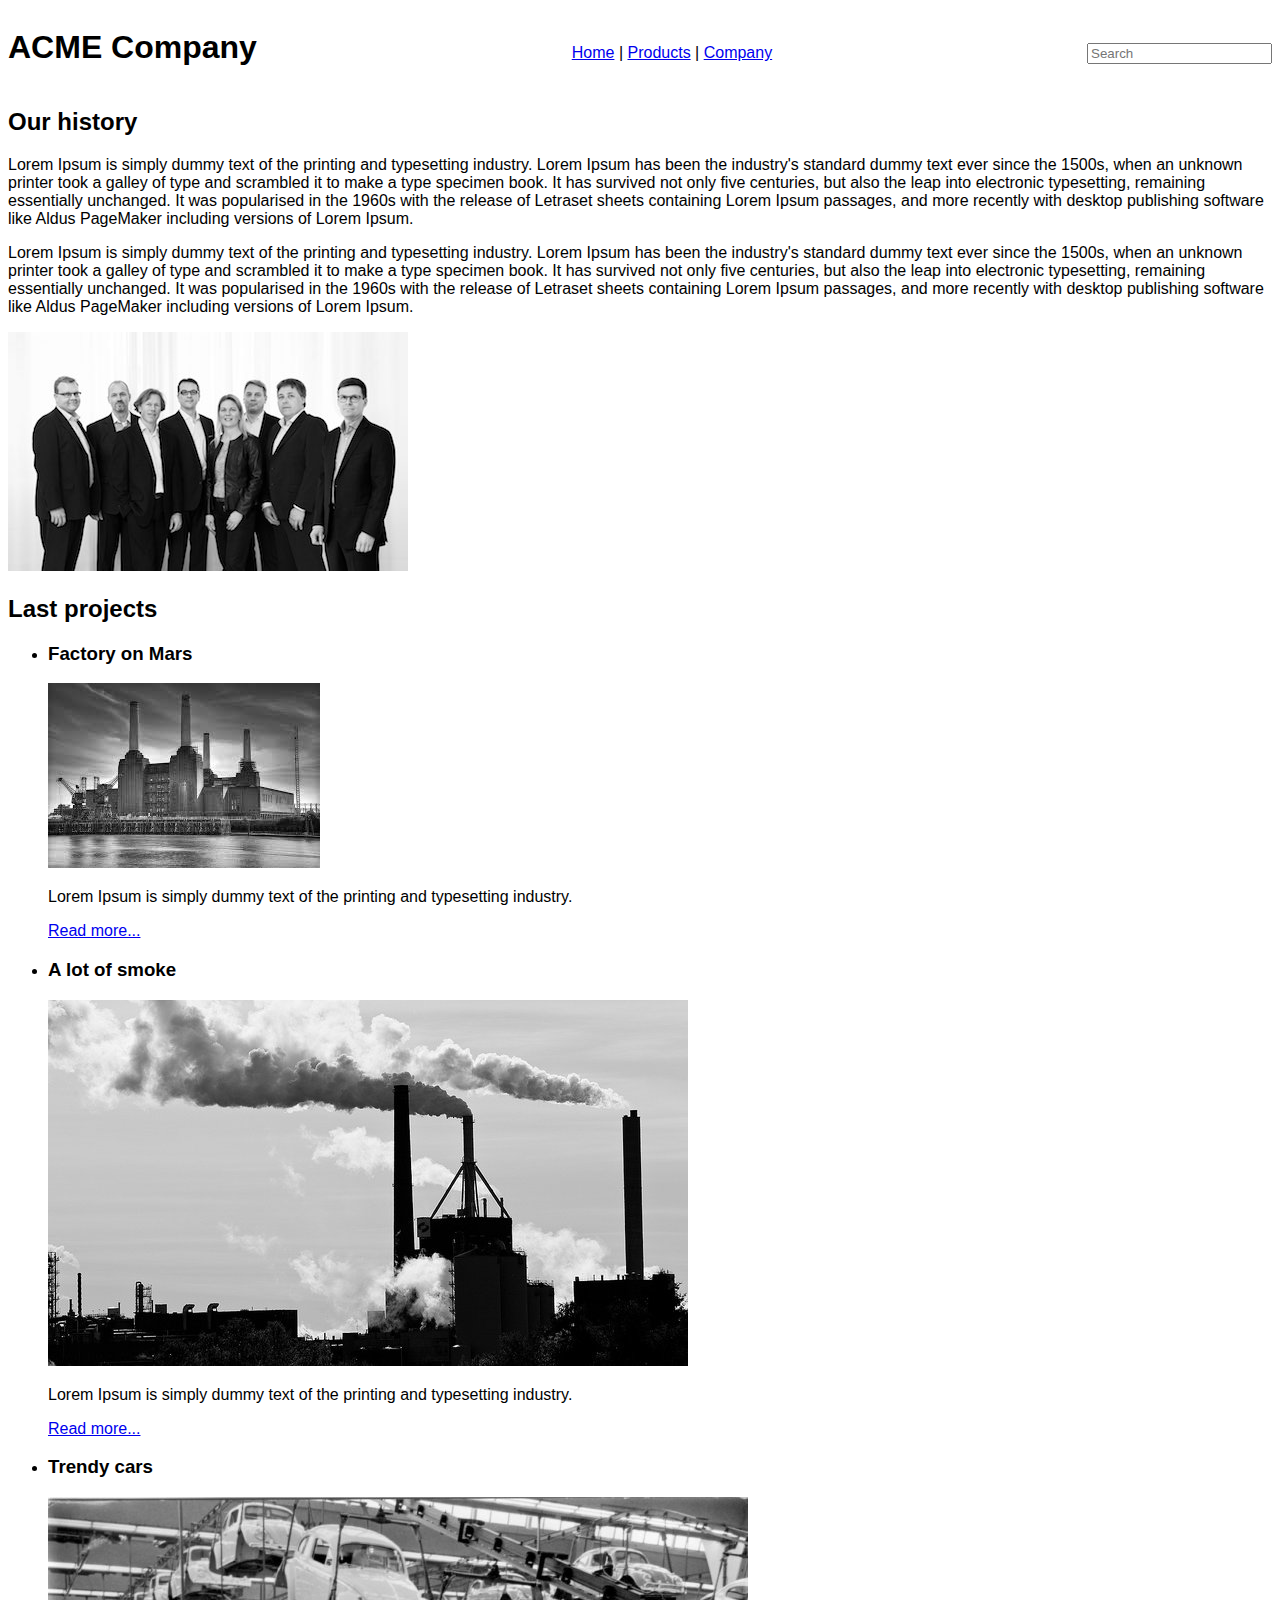
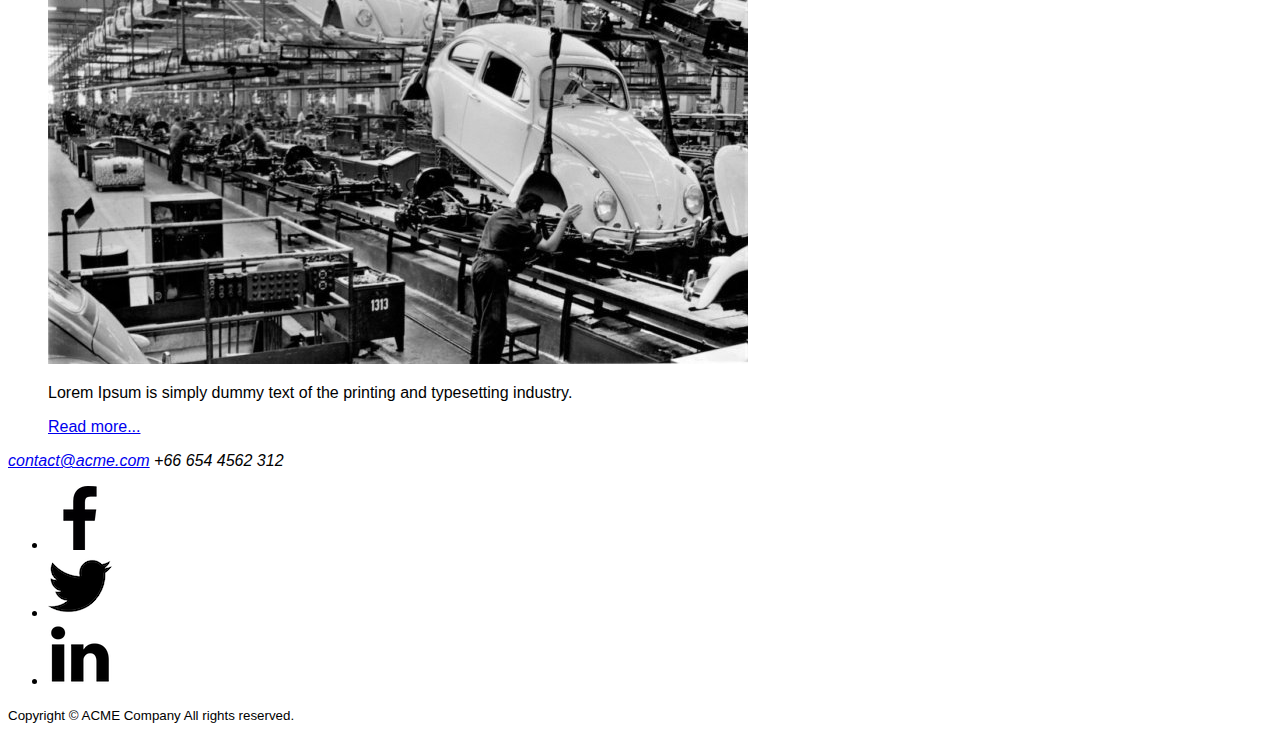
==== lesson_2/index.html @ b110db8b "tutuy" ====
<!doctype html>
<html lang="en">

<head>
    <title>ACME Company</title>
    <meta charset="utf-8">
	<link rel="stylesheet" href="style.css">
</head>

<body>
    <header>
        <h1>ACME Company</h1>
        <nav>
            <a href="/home">Home</a>
            <span>|</span>
            <a href="/products">Products</a>
            <span>|</span>
            <a href="/company">Company</a>
        </nav>
        <input type="search" placeholder="Search">
    </header>

    <section>
        <article>
            <h2>Our history</h2>
            <div>
                <div>
                    <p>
                        Lorem Ipsum is simply dummy text of the printing and typesetting industry. Lorem Ipsum has been the industry's standard dummy
                        text ever since the 1500s, when an unknown printer took a galley of type and scrambled it to make
                        a type specimen book. It has survived not only five centuries, but also the leap into electronic
                        typesetting, remaining essentially unchanged. It was popularised in the 1960s with the release of
                        Letraset sheets containing Lorem Ipsum passages, and more recently with desktop publishing software
                        like Aldus PageMaker including versions of Lorem Ipsum.
                    </p>
                    <p>
                        Lorem Ipsum is simply dummy text of the printing and typesetting industry. Lorem Ipsum has been the industry's standard dummy
                        text ever since the 1500s, when an unknown printer took a galley of type and scrambled it to make
                        a type specimen book. It has survived not only five centuries, but also the leap into electronic
                        typesetting, remaining essentially unchanged. It was popularised in the 1960s with the release of
                        Letraset sheets containing Lorem Ipsum passages, and more recently with desktop publishing software
                        like Aldus PageMaker including versions of Lorem Ipsum.
                    </p>
                </div>
                <img src="img/team.jpg">
            </div>
        </article>
    </section>

    <section>
        <h2>Last projects</h2>
        <ul>
            <li>
                <h3>Factory on Mars</h3>
                <img src="img/factory.jpg">
                <p>Lorem Ipsum is simply dummy text of the printing and typesetting industry.</p>
                <a href="/factory_on_mars">Read more...</a>
            </li>

            <li>
                <h3>A lot of smoke</h3>
                <img src="img/smoke.jpg">
                <p>Lorem Ipsum is simply dummy text of the printing and typesetting industry.</p>
                <a href="/a_lot_of_smoke">Read more...</a>
            </li>

            <li>
                <h3>Trendy cars</h3>
                <img src="img/cars.jpg">
                <p>Lorem Ipsum is simply dummy text of the printing and typesetting industry.</p>
                <a href="/trendy_cars">Read more...</a>
            </li>
        </ul>
    </section>

    <footer>
        <address>
            <a href="mailto:contact@acme.com">contact@acme.com</a>
            <span>+66 654 4562 312</span>
        </address>

        <ul>
            <li>
                <a href="https://facebook.com">
                    <img src="img/facebook.png">
                </a>
            </li>
            <li>
                <a href="https://twitter.com">
                    <img src="img/twitter.png">
                </a>
            </li>
            <li>
                <a href="https://linkedin.com">
                    <img src="img/linkedin.png">
                </a>
            </li>
        </ul>

        <small>
            <span>Copyright © ACME Company</span>
            <span>All rights reserved.</span>
        </small>
    </footer>
</body>

</html>
---- lesson_2/style.css ----
* {
  font-family: Arial, Helvetica, sans-serif;
}
body {
	max-width: 2048px:
	margin: 0 auto:
}
header {
    display: flex;
    justify-content: space-between;
    align-items: baseline;
}
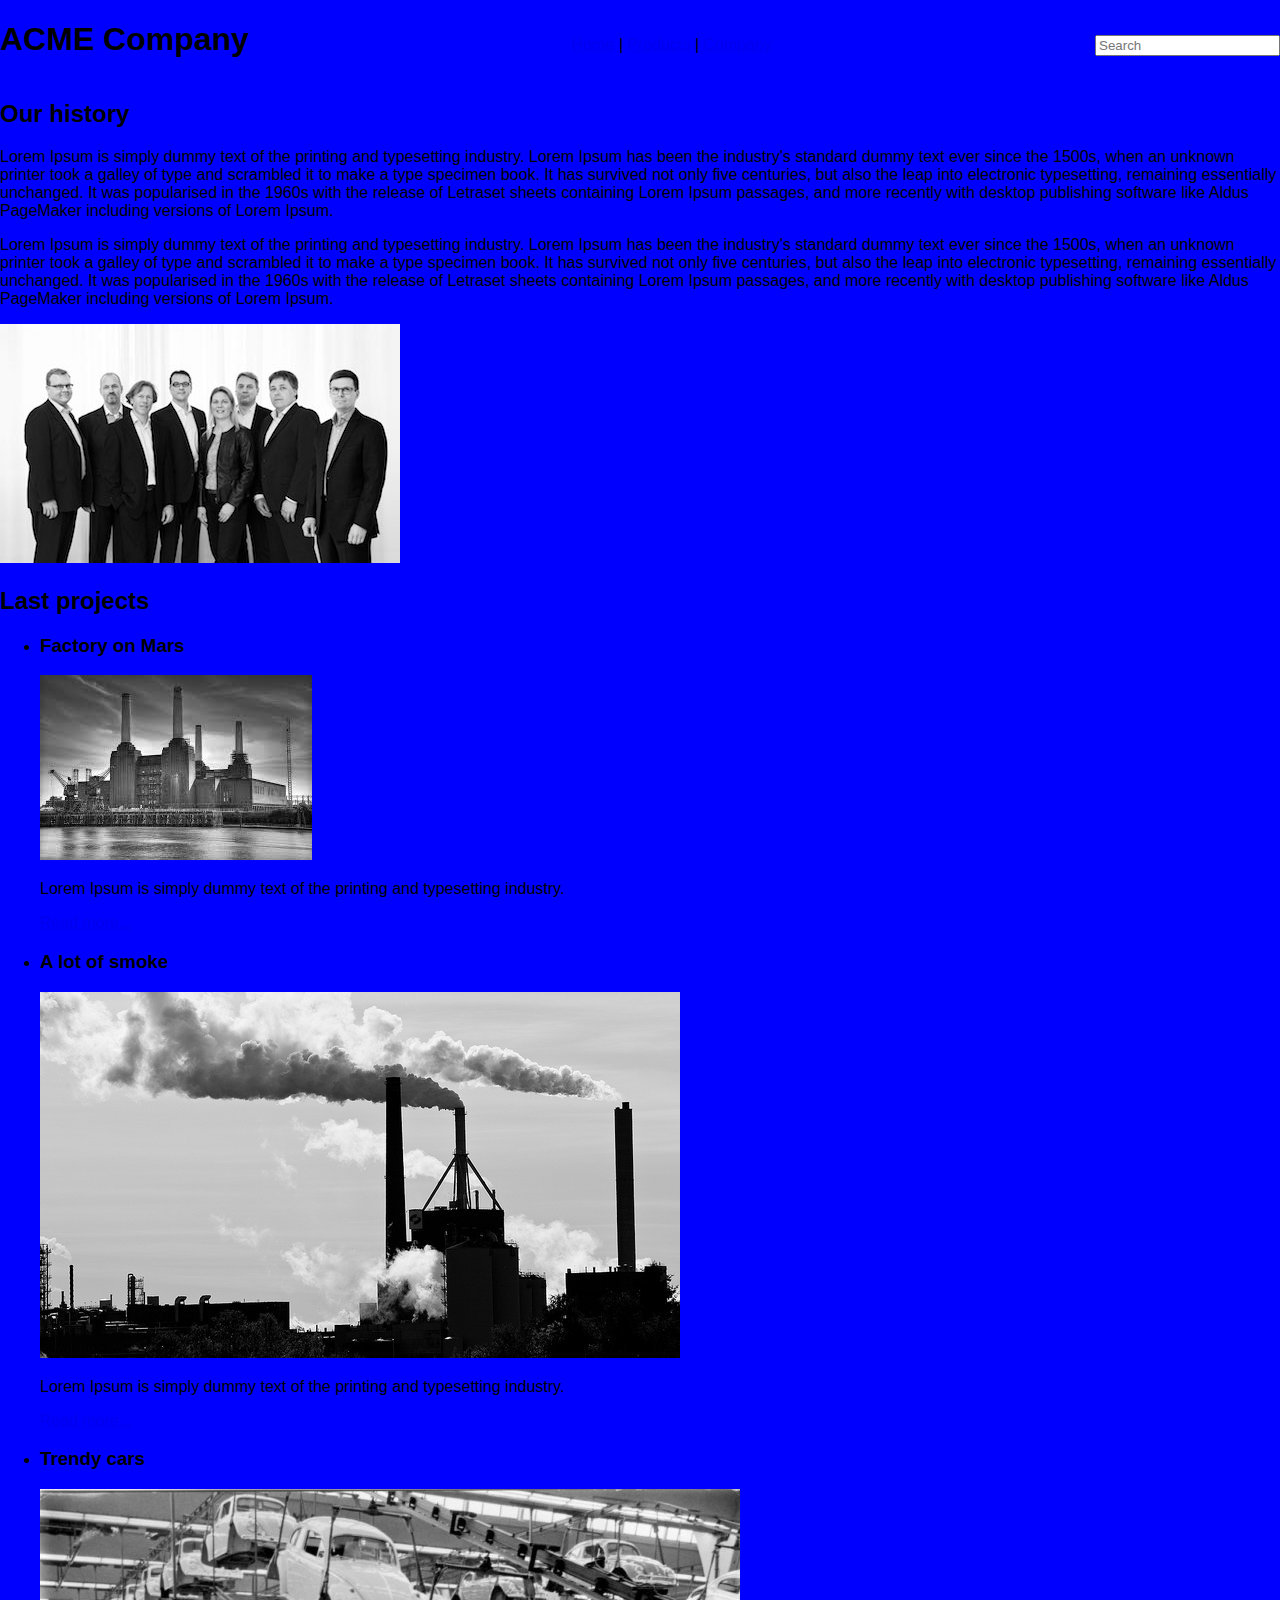
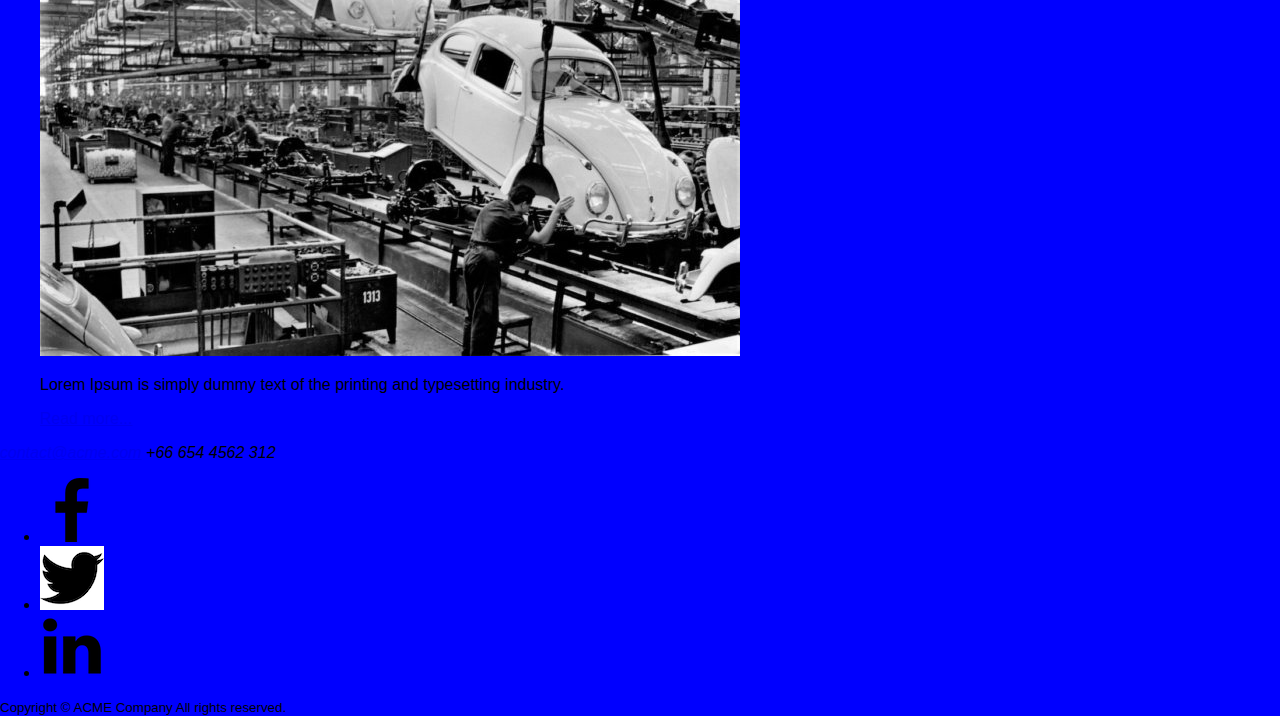
==== commit 9dffa208: "iasia" ====
--- a/lesson_2/index.html
+++ b/lesson_2/index.html
@@ -4,7 +4,7 @@
 <head>
     <title>ACME Company</title>
     <meta charset="utf-8">
-	<link rel="stylesheet" href="style.css">
+	<link rel="stylesheet" href="style.css"/>
 </head>
 
 <body>
@@ -17,7 +17,7 @@
             <span>|</span>
             <a href="/company">Company</a>
         </nav>
-        <input type="search" placeholder="Search">
+        <input type="search" placeholder="Search"/>
     </header>
 
     <section>
--- a/lesson_2/style.css
+++ b/lesson_2/style.css
@@ -2,8 +2,9 @@
   font-family: Arial, Helvetica, sans-serif;
 }
 body {
-	max-width: 2048px:
-	margin: 0 auto:
+	max-width: 2048px;
+	background-color: blue;
+	margin: 0 auto;
 }
 header {
     display: flex;
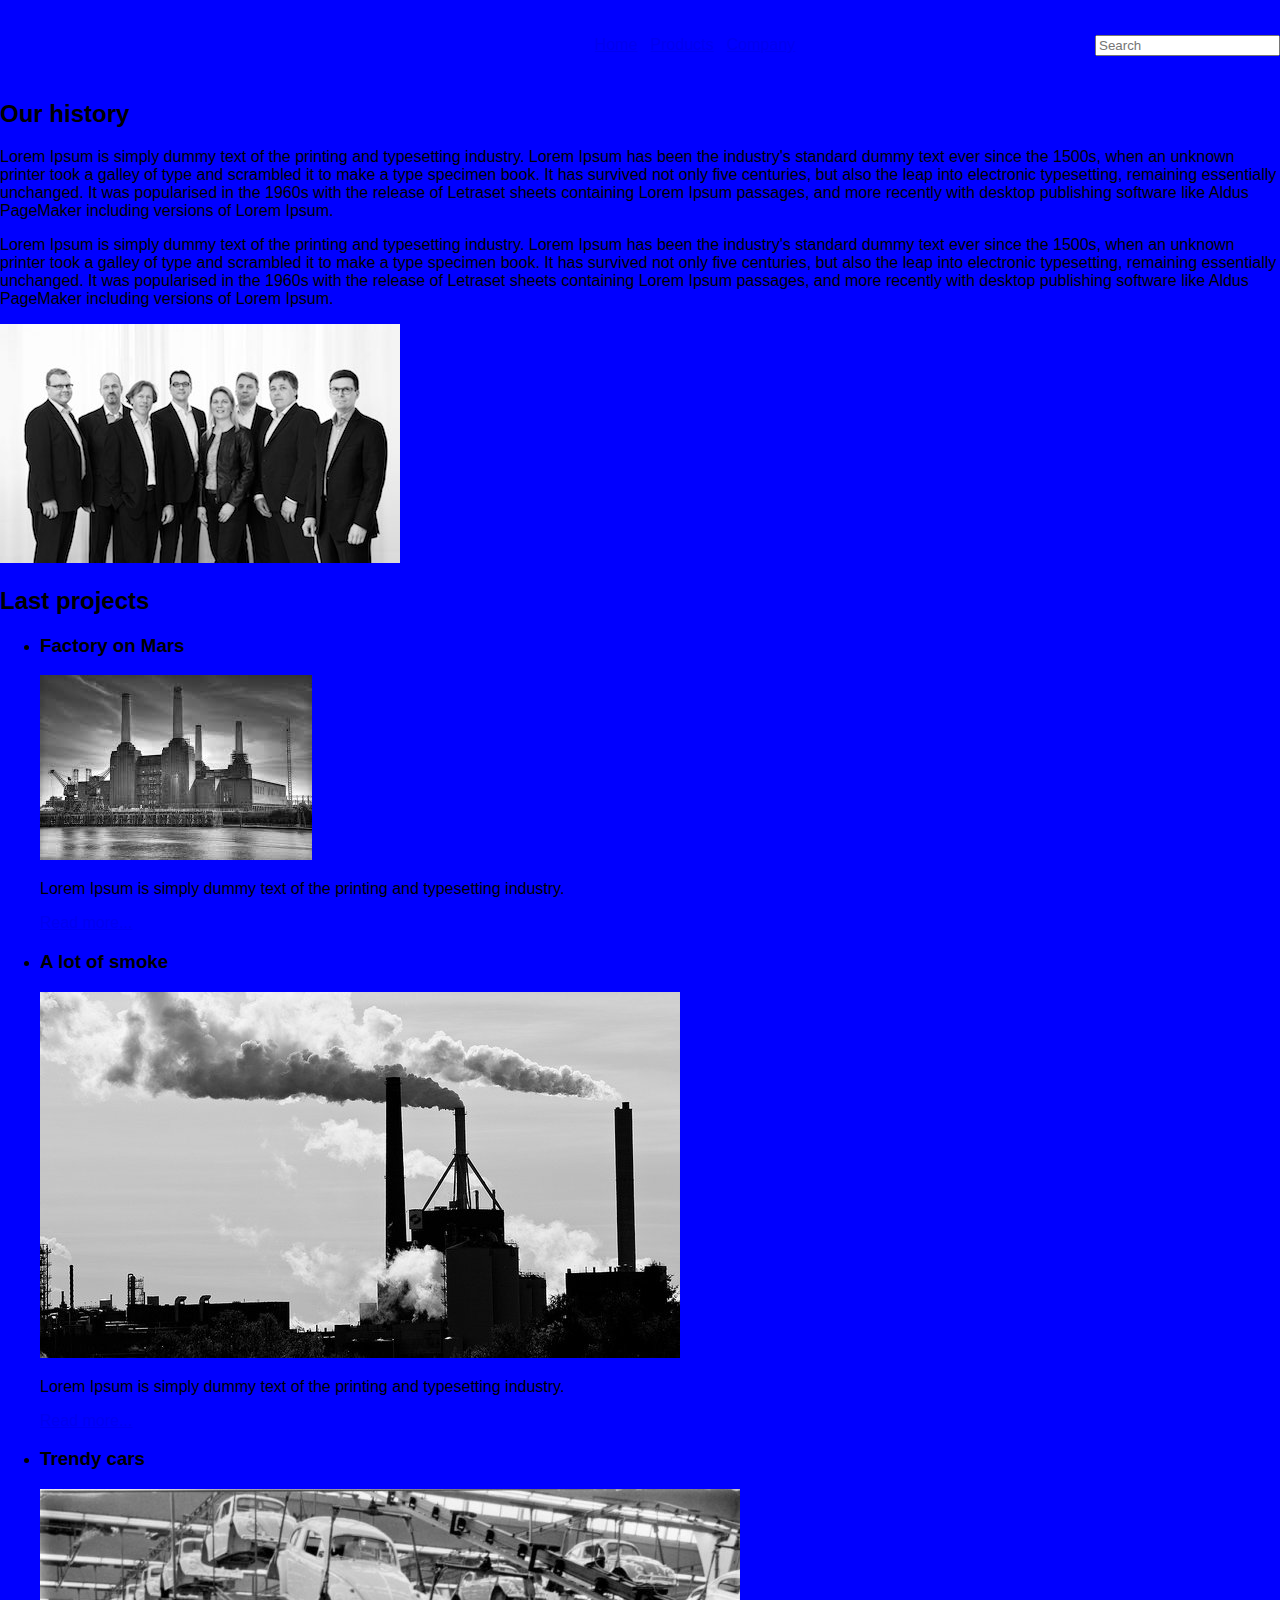
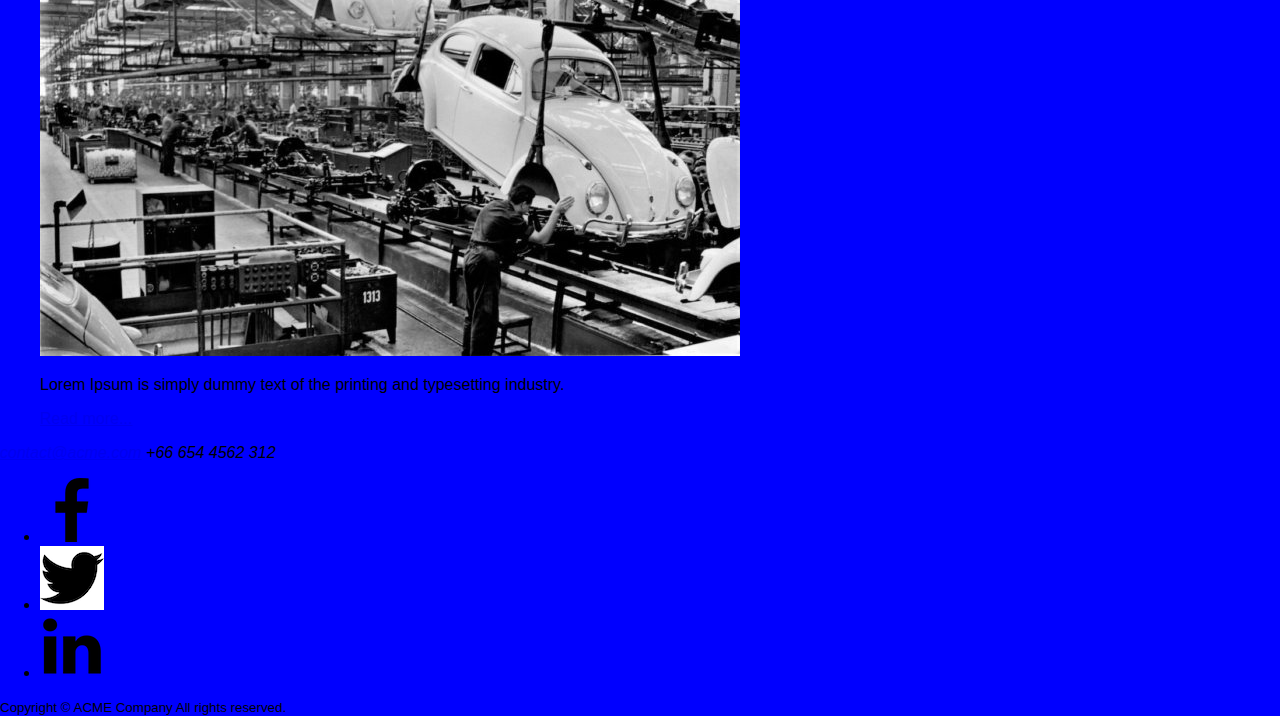
==== commit 43d0b45b: "ada" ====
--- a/lesson_2/index.html
+++ b/lesson_2/index.html
@@ -9,7 +9,7 @@
 
 <body>
     <header>
-        <h1>ACME Company</h1>
+        <h1>ACMEDD Company</h1>
         <nav>
             <a href="/home">Home</a>
             <span>|</span>
--- a/lesson_2/style.css
+++ b/lesson_2/style.css
@@ -10,4 +10,5 @@
     display: flex;
     justify-content: space-between;
     align-items: baseline;
+	color: blue;
 }